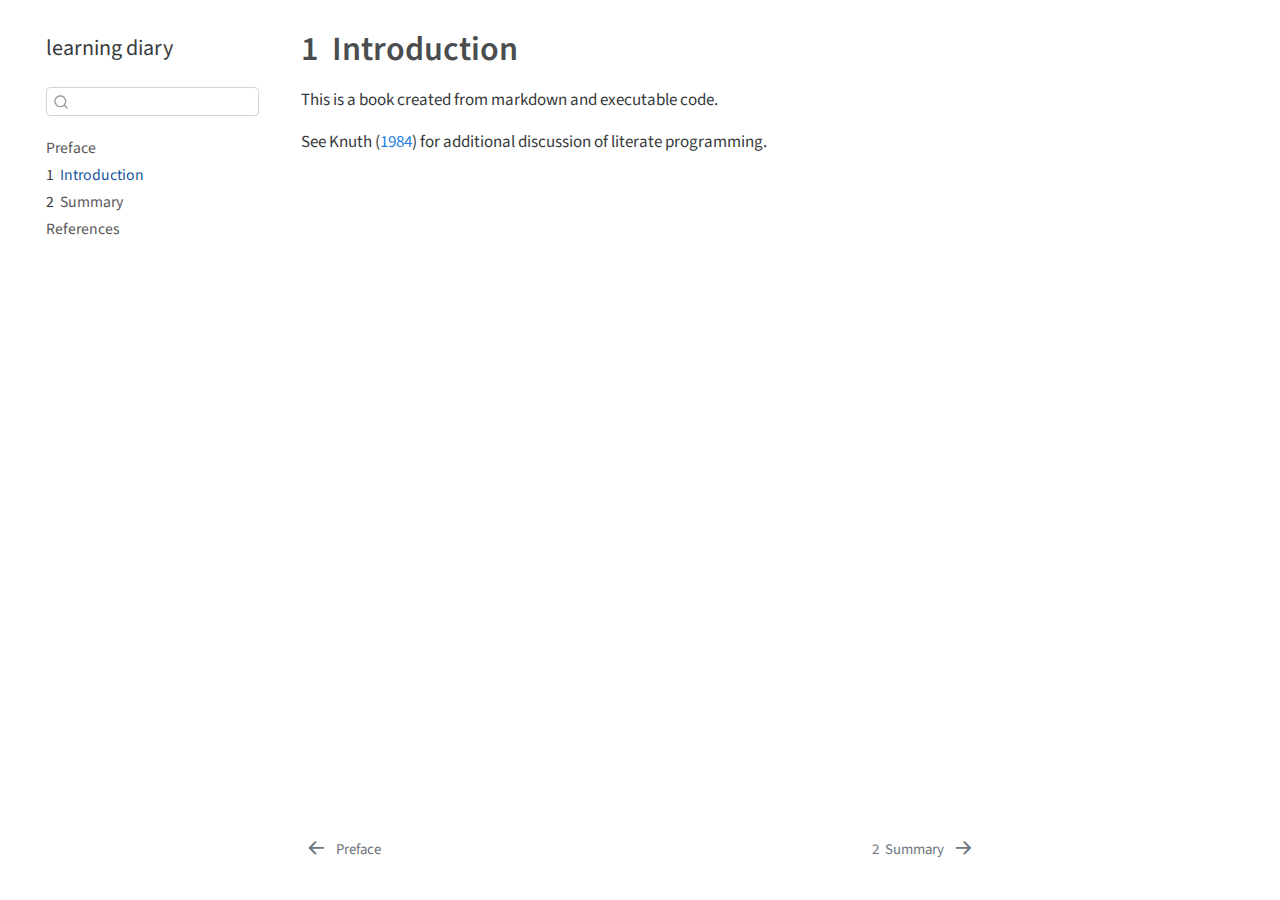
==== docs/intro.html @ c93b9a5d "test" ====
<!DOCTYPE html>
<html xmlns="http://www.w3.org/1999/xhtml" lang="en" xml:lang="en"><head>

<meta charset="utf-8">
<meta name="generator" content="quarto-1.3.450">

<meta name="viewport" content="width=device-width, initial-scale=1.0, user-scalable=yes">


<title>learning diary - 1&nbsp; Introduction</title>
<style>
code{white-space: pre-wrap;}
span.smallcaps{font-variant: small-caps;}
div.columns{display: flex; gap: min(4vw, 1.5em);}
div.column{flex: auto; overflow-x: auto;}
div.hanging-indent{margin-left: 1.5em; text-indent: -1.5em;}
ul.task-list{list-style: none;}
ul.task-list li input[type="checkbox"] {
  width: 0.8em;
  margin: 0 0.8em 0.2em -1em; /* quarto-specific, see https://github.com/quarto-dev/quarto-cli/issues/4556 */ 
  vertical-align: middle;
}
/* CSS for citations */
div.csl-bib-body { }
div.csl-entry {
  clear: both;
}
.hanging-indent div.csl-entry {
  margin-left:2em;
  text-indent:-2em;
}
div.csl-left-margin {
  min-width:2em;
  float:left;
}
div.csl-right-inline {
  margin-left:2em;
  padding-left:1em;
}
div.csl-indent {
  margin-left: 2em;
}</style>


<script src="site_libs/quarto-nav/quarto-nav.js"></script>
<script src="site_libs/quarto-nav/headroom.min.js"></script>
<script src="site_libs/clipboard/clipboard.min.js"></script>
<script src="site_libs/quarto-search/autocomplete.umd.js"></script>
<script src="site_libs/quarto-search/fuse.min.js"></script>
<script src="site_libs/quarto-search/quarto-search.js"></script>
<meta name="quarto:offset" content="./">
<link href="./summary.html" rel="next">
<link href="./index.html" rel="prev">
<script src="site_libs/quarto-html/quarto.js"></script>
<script src="site_libs/quarto-html/popper.min.js"></script>
<script src="site_libs/quarto-html/tippy.umd.min.js"></script>
<script src="site_libs/quarto-html/anchor.min.js"></script>
<link href="site_libs/quarto-html/tippy.css" rel="stylesheet">
<link href="site_libs/quarto-html/quarto-syntax-highlighting.css" rel="stylesheet" id="quarto-text-highlighting-styles">
<script src="site_libs/bootstrap/bootstrap.min.js"></script>
<link href="site_libs/bootstrap/bootstrap-icons.css" rel="stylesheet">
<link href="site_libs/bootstrap/bootstrap.min.css" rel="stylesheet" id="quarto-bootstrap" data-mode="light">
<script id="quarto-search-options" type="application/json">{
  "location": "sidebar",
  "copy-button": false,
  "collapse-after": 3,
  "panel-placement": "start",
  "type": "textbox",
  "limit": 20,
  "language": {
    "search-no-results-text": "No results",
    "search-matching-documents-text": "matching documents",
    "search-copy-link-title": "Copy link to search",
    "search-hide-matches-text": "Hide additional matches",
    "search-more-match-text": "more match in this document",
    "search-more-matches-text": "more matches in this document",
    "search-clear-button-title": "Clear",
    "search-detached-cancel-button-title": "Cancel",
    "search-submit-button-title": "Submit",
    "search-label": "Search"
  }
}</script>


</head>

<body class="nav-sidebar floating">

<div id="quarto-search-results"></div>
  <header id="quarto-header" class="headroom fixed-top">
  <nav class="quarto-secondary-nav">
    <div class="container-fluid d-flex">
      <button type="button" class="quarto-btn-toggle btn" data-bs-toggle="collapse" data-bs-target="#quarto-sidebar,#quarto-sidebar-glass" aria-controls="quarto-sidebar" aria-expanded="false" aria-label="Toggle sidebar navigation" onclick="if (window.quartoToggleHeadroom) { window.quartoToggleHeadroom(); }">
        <i class="bi bi-layout-text-sidebar-reverse"></i>
      </button>
      <nav class="quarto-page-breadcrumbs" aria-label="breadcrumb"><ol class="breadcrumb"><li class="breadcrumb-item"><a href="./intro.html"><span class="chapter-number">1</span>&nbsp; <span class="chapter-title">Introduction</span></a></li></ol></nav>
      <a class="flex-grow-1" role="button" data-bs-toggle="collapse" data-bs-target="#quarto-sidebar,#quarto-sidebar-glass" aria-controls="quarto-sidebar" aria-expanded="false" aria-label="Toggle sidebar navigation" onclick="if (window.quartoToggleHeadroom) { window.quartoToggleHeadroom(); }">      
      </a>
      <button type="button" class="btn quarto-search-button" aria-label="" onclick="window.quartoOpenSearch();">
        <i class="bi bi-search"></i>
      </button>
    </div>
  </nav>
</header>
<!-- content -->
<div id="quarto-content" class="quarto-container page-columns page-rows-contents page-layout-article">
<!-- sidebar -->
  <nav id="quarto-sidebar" class="sidebar collapse collapse-horizontal sidebar-navigation floating overflow-auto">
    <div class="pt-lg-2 mt-2 text-left sidebar-header">
    <div class="sidebar-title mb-0 py-0">
      <a href="./">learning diary</a> 
    </div>
      </div>
        <div class="mt-2 flex-shrink-0 align-items-center">
        <div class="sidebar-search">
        <div id="quarto-search" class="" title="Search"></div>
        </div>
        </div>
    <div class="sidebar-menu-container"> 
    <ul class="list-unstyled mt-1">
        <li class="sidebar-item">
  <div class="sidebar-item-container"> 
  <a href="./index.html" class="sidebar-item-text sidebar-link">
 <span class="menu-text">Preface</span></a>
  </div>
</li>
        <li class="sidebar-item">
  <div class="sidebar-item-container"> 
  <a href="./intro.html" class="sidebar-item-text sidebar-link active">
 <span class="menu-text"><span class="chapter-number">1</span>&nbsp; <span class="chapter-title">Introduction</span></span></a>
  </div>
</li>
        <li class="sidebar-item">
  <div class="sidebar-item-container"> 
  <a href="./summary.html" class="sidebar-item-text sidebar-link">
 <span class="menu-text"><span class="chapter-number">2</span>&nbsp; <span class="chapter-title">Summary</span></span></a>
  </div>
</li>
        <li class="sidebar-item">
  <div class="sidebar-item-container"> 
  <a href="./references.html" class="sidebar-item-text sidebar-link">
 <span class="menu-text">References</span></a>
  </div>
</li>
    </ul>
    </div>
</nav>
<div id="quarto-sidebar-glass" data-bs-toggle="collapse" data-bs-target="#quarto-sidebar,#quarto-sidebar-glass"></div>
<!-- margin-sidebar -->
    <div id="quarto-margin-sidebar" class="sidebar margin-sidebar">
        
    </div>
<!-- main -->
<main class="content" id="quarto-document-content">

<header id="title-block-header" class="quarto-title-block default">
<div class="quarto-title">
<h1 class="title"><span class="chapter-number">1</span>&nbsp; <span class="chapter-title">Introduction</span></h1>
</div>



<div class="quarto-title-meta">

    
  
    
  </div>
  

</header>

<p>This is a book created from markdown and executable code.</p>
<p>See <span class="citation" data-cites="knuth84">Knuth (<a href="references.html#ref-knuth84" role="doc-biblioref">1984</a>)</span> for additional discussion of literate programming.</p>


<div id="refs" class="references csl-bib-body hanging-indent" role="list" style="display: none">
<div id="ref-knuth84" class="csl-entry" role="listitem">
Knuth, Donald E. 1984. <span>“Literate Programming.”</span> <em>Comput. J.</em> 27 (2): 97–111. <a href="https://doi.org/10.1093/comjnl/27.2.97">https://doi.org/10.1093/comjnl/27.2.97</a>.
</div>
</div>

</main> <!-- /main -->
<script id="quarto-html-after-body" type="application/javascript">
window.document.addEventListener("DOMContentLoaded", function (event) {
  const toggleBodyColorMode = (bsSheetEl) => {
    const mode = bsSheetEl.getAttribute("data-mode");
    const bodyEl = window.document.querySelector("body");
    if (mode === "dark") {
      bodyEl.classList.add("quarto-dark");
      bodyEl.classList.remove("quarto-light");
    } else {
      bodyEl.classList.add("quarto-light");
      bodyEl.classList.remove("quarto-dark");
    }
  }
  const toggleBodyColorPrimary = () => {
    const bsSheetEl = window.document.querySelector("link#quarto-bootstrap");
    if (bsSheetEl) {
      toggleBodyColorMode(bsSheetEl);
    }
  }
  toggleBodyColorPrimary();  
  const icon = "";
  const anchorJS = new window.AnchorJS();
  anchorJS.options = {
    placement: 'right',
    icon: icon
  };
  anchorJS.add('.anchored');
  const isCodeAnnotation = (el) => {
    for (const clz of el.classList) {
      if (clz.startsWith('code-annotation-')) {                     
        return true;
      }
    }
    return false;
  }
  const clipboard = new window.ClipboardJS('.code-copy-button', {
    text: function(trigger) {
      const codeEl = trigger.previousElementSibling.cloneNode(true);
      for (const childEl of codeEl.children) {
        if (isCodeAnnotation(childEl)) {
          childEl.remove();
        }
      }
      return codeEl.innerText;
    }
  });
  clipboard.on('success', function(e) {
    // button target
    const button = e.trigger;
    // don't keep focus
    button.blur();
    // flash "checked"
    button.classList.add('code-copy-button-checked');
    var currentTitle = button.getAttribute("title");
    button.setAttribute("title", "Copied!");
    let tooltip;
    if (window.bootstrap) {
      button.setAttribute("data-bs-toggle", "tooltip");
      button.setAttribute("data-bs-placement", "left");
      button.setAttribute("data-bs-title", "Copied!");
      tooltip = new bootstrap.Tooltip(button, 
        { trigger: "manual", 
          customClass: "code-copy-button-tooltip",
          offset: [0, -8]});
      tooltip.show();    
    }
    setTimeout(function() {
      if (tooltip) {
        tooltip.hide();
        button.removeAttribute("data-bs-title");
        button.removeAttribute("data-bs-toggle");
        button.removeAttribute("data-bs-placement");
      }
      button.setAttribute("title", currentTitle);
      button.classList.remove('code-copy-button-checked');
    }, 1000);
    // clear code selection
    e.clearSelection();
  });
  function tippyHover(el, contentFn) {
    const config = {
      allowHTML: true,
      content: contentFn,
      maxWidth: 500,
      delay: 100,
      arrow: false,
      appendTo: function(el) {
          return el.parentElement;
      },
      interactive: true,
      interactiveBorder: 10,
      theme: 'quarto',
      placement: 'bottom-start'
    };
    window.tippy(el, config); 
  }
  const noterefs = window.document.querySelectorAll('a[role="doc-noteref"]');
  for (var i=0; i<noterefs.length; i++) {
    const ref = noterefs[i];
    tippyHover(ref, function() {
      // use id or data attribute instead here
      let href = ref.getAttribute('data-footnote-href') || ref.getAttribute('href');
      try { href = new URL(href).hash; } catch {}
      const id = href.replace(/^#\/?/, "");
      const note = window.document.getElementById(id);
      return note.innerHTML;
    });
  }
      let selectedAnnoteEl;
      const selectorForAnnotation = ( cell, annotation) => {
        let cellAttr = 'data-code-cell="' + cell + '"';
        let lineAttr = 'data-code-annotation="' +  annotation + '"';
        const selector = 'span[' + cellAttr + '][' + lineAttr + ']';
        return selector;
      }
      const selectCodeLines = (annoteEl) => {
        const doc = window.document;
        const targetCell = annoteEl.getAttribute("data-target-cell");
        const targetAnnotation = annoteEl.getAttribute("data-target-annotation");
        const annoteSpan = window.document.querySelector(selectorForAnnotation(targetCell, targetAnnotation));
        const lines = annoteSpan.getAttribute("data-code-lines").split(",");
        const lineIds = lines.map((line) => {
          return targetCell + "-" + line;
        })
        let top = null;
        let height = null;
        let parent = null;
        if (lineIds.length > 0) {
            //compute the position of the single el (top and bottom and make a div)
            const el = window.document.getElementById(lineIds[0]);
            top = el.offsetTop;
            height = el.offsetHeight;
            parent = el.parentElement.parentElement;
          if (lineIds.length > 1) {
            const lastEl = window.document.getElementById(lineIds[lineIds.length - 1]);
            const bottom = lastEl.offsetTop + lastEl.offsetHeight;
            height = bottom - top;
          }
          if (top !== null && height !== null && parent !== null) {
            // cook up a div (if necessary) and position it 
            let div = window.document.getElementById("code-annotation-line-highlight");
            if (div === null) {
              div = window.document.createElement("div");
              div.setAttribute("id", "code-annotation-line-highlight");
              div.style.position = 'absolute';
              parent.appendChild(div);
            }
            div.style.top = top - 2 + "px";
            div.style.height = height + 4 + "px";
            let gutterDiv = window.document.getElementById("code-annotation-line-highlight-gutter");
            if (gutterDiv === null) {
              gutterDiv = window.document.createElement("div");
              gutterDiv.setAttribute("id", "code-annotation-line-highlight-gutter");
              gutterDiv.style.position = 'absolute';
              const codeCell = window.document.getElementById(targetCell);
              const gutter = codeCell.querySelector('.code-annotation-gutter');
              gutter.appendChild(gutterDiv);
            }
            gutterDiv.style.top = top - 2 + "px";
            gutterDiv.style.height = height + 4 + "px";
          }
          selectedAnnoteEl = annoteEl;
        }
      };
      const unselectCodeLines = () => {
        const elementsIds = ["code-annotation-line-highlight", "code-annotation-line-highlight-gutter"];
        elementsIds.forEach((elId) => {
          const div = window.document.getElementById(elId);
          if (div) {
            div.remove();
          }
        });
        selectedAnnoteEl = undefined;
      };
      // Attach click handler to the DT
      const annoteDls = window.document.querySelectorAll('dt[data-target-cell]');
      for (const annoteDlNode of annoteDls) {
        annoteDlNode.addEventListener('click', (event) => {
          const clickedEl = event.target;
          if (clickedEl !== selectedAnnoteEl) {
            unselectCodeLines();
            const activeEl = window.document.querySelector('dt[data-target-cell].code-annotation-active');
            if (activeEl) {
              activeEl.classList.remove('code-annotation-active');
            }
            selectCodeLines(clickedEl);
            clickedEl.classList.add('code-annotation-active');
          } else {
            // Unselect the line
            unselectCodeLines();
            clickedEl.classList.remove('code-annotation-active');
          }
        });
      }
  const findCites = (el) => {
    const parentEl = el.parentElement;
    if (parentEl) {
      const cites = parentEl.dataset.cites;
      if (cites) {
        return {
          el,
          cites: cites.split(' ')
        };
      } else {
        return findCites(el.parentElement)
      }
    } else {
      return undefined;
    }
  };
  var bibliorefs = window.document.querySelectorAll('a[role="doc-biblioref"]');
  for (var i=0; i<bibliorefs.length; i++) {
    const ref = bibliorefs[i];
    const citeInfo = findCites(ref);
    if (citeInfo) {
      tippyHover(citeInfo.el, function() {
        var popup = window.document.createElement('div');
        citeInfo.cites.forEach(function(cite) {
          var citeDiv = window.document.createElement('div');
          citeDiv.classList.add('hanging-indent');
          citeDiv.classList.add('csl-entry');
          var biblioDiv = window.document.getElementById('ref-' + cite);
          if (biblioDiv) {
            citeDiv.innerHTML = biblioDiv.innerHTML;
          }
          popup.appendChild(citeDiv);
        });
        return popup.innerHTML;
      });
    }
  }
});
</script>
<nav class="page-navigation">
  <div class="nav-page nav-page-previous">
      <a href="./index.html" class="pagination-link">
        <i class="bi bi-arrow-left-short"></i> <span class="nav-page-text">Preface</span>
      </a>          
  </div>
  <div class="nav-page nav-page-next">
      <a href="./summary.html" class="pagination-link">
        <span class="nav-page-text"><span class="chapter-number">2</span>&nbsp; <span class="chapter-title">Summary</span></span> <i class="bi bi-arrow-right-short"></i>
      </a>
  </div>
</nav>
</div> <!-- /content -->



</body></html>
---- docs/site_libs/quarto-html/tippy.css ----
.tippy-box[data-animation=fade][data-state=hidden]{opacity:0}[data-tippy-root]{max-width:calc(100vw - 10px)}.tippy-box{position:relative;background-color:#333;color:#fff;border-radius:4px;font-size:14px;line-height:1.4;white-space:normal;outline:0;transition-property:transform,visibility,opacity}.tippy-box[data-placement^=top]>.tippy-arrow{bottom:0}.tippy-box[data-placement^=top]>.tippy-arrow:before{bottom:-7px;left:0;border-width:8px 8px 0;border-top-color:initial;transform-origin:center top}.tippy-box[data-placement^=bottom]>.tippy-arrow{top:0}.tippy-box[data-placement^=bottom]>.tippy-arrow:before{top:-7px;left:0;border-width:0 8px 8px;border-bottom-color:initial;transform-origin:center bottom}.tippy-box[data-placement^=left]>.tippy-arrow{right:0}.tippy-box[data-placement^=left]>.tippy-arrow:before{border-width:8px 0 8px 8px;border-left-color:initial;right:-7px;transform-origin:center left}.tippy-box[data-placement^=right]>.tippy-arrow{left:0}.tippy-box[data-placement^=right]>.tippy-arrow:before{left:-7px;border-width:8px 8px 8px 0;border-right-color:initial;transform-origin:center right}.tippy-box[data-inertia][data-state=visible]{transition-timing-function:cubic-bezier(.54,1.5,.38,1.11)}.tippy-arrow{width:16px;height:16px;color:#333}.tippy-arrow:before{content:"";position:absolute;border-color:transparent;border-style:solid}.tippy-content{position:relative;padding:5px 9px;z-index:1}
---- docs/site_libs/quarto-html/quarto-syntax-highlighting.css ----
/* quarto syntax highlight colors */
:root {
  --quarto-hl-ot-color: #003B4F;
  --quarto-hl-at-color: #657422;
  --quarto-hl-ss-color: #20794D;
  --quarto-hl-an-color: #5E5E5E;
  --quarto-hl-fu-color: #4758AB;
  --quarto-hl-st-color: #20794D;
  --quarto-hl-cf-color: #003B4F;
  --quarto-hl-op-color: #5E5E5E;
  --quarto-hl-er-color: #AD0000;
  --quarto-hl-bn-color: #AD0000;
  --quarto-hl-al-color: #AD0000;
  --quarto-hl-va-color: #111111;
  --quarto-hl-bu-color: inherit;
  --quarto-hl-ex-color: inherit;
  --quarto-hl-pp-color: #AD0000;
  --quarto-hl-in-color: #5E5E5E;
  --quarto-hl-vs-color: #20794D;
  --quarto-hl-wa-color: #5E5E5E;
  --quarto-hl-do-color: #5E5E5E;
  --quarto-hl-im-color: #00769E;
  --quarto-hl-ch-color: #20794D;
  --quarto-hl-dt-color: #AD0000;
  --quarto-hl-fl-color: #AD0000;
  --quarto-hl-co-color: #5E5E5E;
  --quarto-hl-cv-color: #5E5E5E;
  --quarto-hl-cn-color: #8f5902;
  --quarto-hl-sc-color: #5E5E5E;
  --quarto-hl-dv-color: #AD0000;
  --quarto-hl-kw-color: #003B4F;
}

/* other quarto variables */
:root {
  --quarto-font-monospace: SFMono-Regular, Menlo, Monaco, Consolas, "Liberation Mono", "Courier New", monospace;
}

pre > code.sourceCode > span {
  color: #003B4F;
}

code span {
  color: #003B4F;
}

code.sourceCode > span {
  color: #003B4F;
}

div.sourceCode,
div.sourceCode pre.sourceCode {
  color: #003B4F;
}

code span.ot {
  color: #003B4F;
  font-style: inherit;
}

code span.at {
  color: #657422;
  font-style: inherit;
}

code span.ss {
  color: #20794D;
  font-style: inherit;
}

code span.an {
  color: #5E5E5E;
  font-style: inherit;
}

code span.fu {
  color: #4758AB;
  font-style: inherit;
}

code span.st {
  color: #20794D;
  font-style: inherit;
}

code span.cf {
  color: #003B4F;
  font-style: inherit;
}

code span.op {
  color: #5E5E5E;
  font-style: inherit;
}

code span.er {
  color: #AD0000;
  font-style: inherit;
}

code span.bn {
  color: #AD0000;
  font-style: inherit;
}

code span.al {
  color: #AD0000;
  font-style: inherit;
}

code span.va {
  color: #111111;
  font-style: inherit;
}

code span.bu {
  font-style: inherit;
}

code span.ex {
  font-style: inherit;
}

code span.pp {
  color: #AD0000;
  font-style: inherit;
}

code span.in {
  color: #5E5E5E;
  font-style: inherit;
}

code span.vs {
  color: #20794D;
  font-style: inherit;
}

code span.wa {
  color: #5E5E5E;
  font-style: italic;
}

code span.do {
  color: #5E5E5E;
  font-style: italic;
}

code span.im {
  color: #00769E;
  font-style: inherit;
}

code span.ch {
  color: #20794D;
  font-style: inherit;
}

code span.dt {
  color: #AD0000;
  font-style: inherit;
}

code span.fl {
  color: #AD0000;
  font-style: inherit;
}

code span.co {
  color: #5E5E5E;
  font-style: inherit;
}

code span.cv {
  color: #5E5E5E;
  font-style: italic;
}

code span.cn {
  color: #8f5902;
  font-style: inherit;
}

code span.sc {
  color: #5E5E5E;
  font-style: inherit;
}

code span.dv {
  color: #AD0000;
  font-style: inherit;
}

code span.kw {
  color: #003B4F;
  font-style: inherit;
}

.prevent-inlining {
  content: "</";
}

/*# sourceMappingURL=debc5d5d77c3f9108843748ff7464032.css.map */
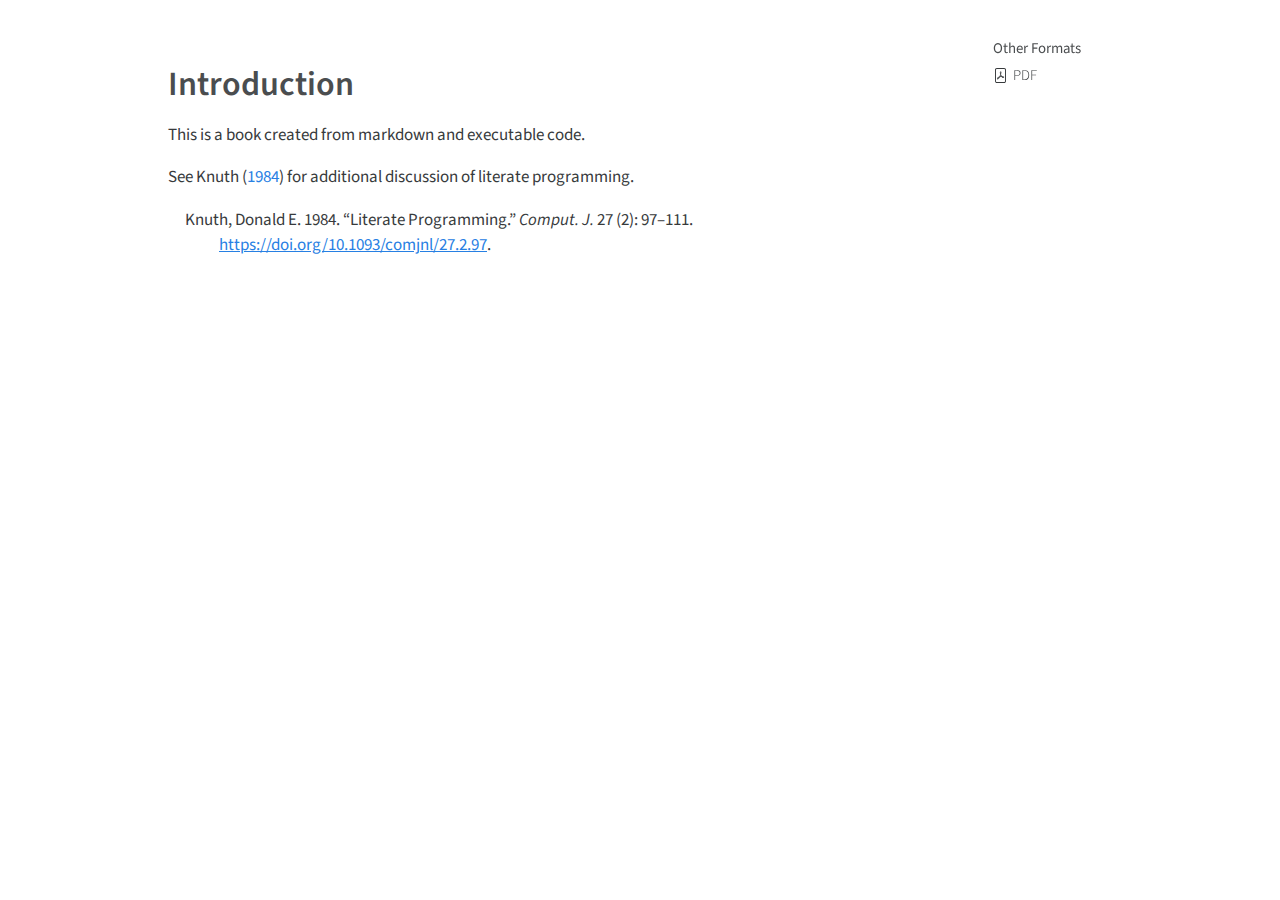
==== commit d1ca90ad: "publish" ====
--- a/docs/intro.html
+++ b/docs/intro.html
@@ -7,7 +7,7 @@
 <meta name="viewport" content="width=device-width, initial-scale=1.0, user-scalable=yes">
 
 
-<title>learning diary - 1&nbsp; Introduction</title>
+<title>intro</title>
 <style>
 code{white-space: pre-wrap;}
 span.smallcaps{font-variant: small-caps;}
@@ -43,14 +43,11 @@
 
 
 <script src="site_libs/quarto-nav/quarto-nav.js"></script>
-<script src="site_libs/quarto-nav/headroom.min.js"></script>
 <script src="site_libs/clipboard/clipboard.min.js"></script>
 <script src="site_libs/quarto-search/autocomplete.umd.js"></script>
 <script src="site_libs/quarto-search/fuse.min.js"></script>
 <script src="site_libs/quarto-search/quarto-search.js"></script>
 <meta name="quarto:offset" content="./">
-<link href="./summary.html" rel="next">
-<link href="./index.html" rel="prev">
 <script src="site_libs/quarto-html/quarto.js"></script>
 <script src="site_libs/quarto-html/popper.min.js"></script>
 <script src="site_libs/quarto-html/tippy.umd.min.js"></script>
@@ -84,101 +81,33 @@
 
 </head>
 
-<body class="nav-sidebar floating">
+<body>
 
 <div id="quarto-search-results"></div>
-  <header id="quarto-header" class="headroom fixed-top">
-  <nav class="quarto-secondary-nav">
-    <div class="container-fluid d-flex">
-      <button type="button" class="quarto-btn-toggle btn" data-bs-toggle="collapse" data-bs-target="#quarto-sidebar,#quarto-sidebar-glass" aria-controls="quarto-sidebar" aria-expanded="false" aria-label="Toggle sidebar navigation" onclick="if (window.quartoToggleHeadroom) { window.quartoToggleHeadroom(); }">
-        <i class="bi bi-layout-text-sidebar-reverse"></i>
-      </button>
-      <nav class="quarto-page-breadcrumbs" aria-label="breadcrumb"><ol class="breadcrumb"><li class="breadcrumb-item"><a href="./intro.html"><span class="chapter-number">1</span>&nbsp; <span class="chapter-title">Introduction</span></a></li></ol></nav>
-      <a class="flex-grow-1" role="button" data-bs-toggle="collapse" data-bs-target="#quarto-sidebar,#quarto-sidebar-glass" aria-controls="quarto-sidebar" aria-expanded="false" aria-label="Toggle sidebar navigation" onclick="if (window.quartoToggleHeadroom) { window.quartoToggleHeadroom(); }">      
-      </a>
-      <button type="button" class="btn quarto-search-button" aria-label="" onclick="window.quartoOpenSearch();">
-        <i class="bi bi-search"></i>
-      </button>
-    </div>
-  </nav>
-</header>
 <!-- content -->
 <div id="quarto-content" class="quarto-container page-columns page-rows-contents page-layout-article">
 <!-- sidebar -->
-  <nav id="quarto-sidebar" class="sidebar collapse collapse-horizontal sidebar-navigation floating overflow-auto">
-    <div class="pt-lg-2 mt-2 text-left sidebar-header">
-    <div class="sidebar-title mb-0 py-0">
-      <a href="./">learning diary</a> 
-    </div>
-      </div>
-        <div class="mt-2 flex-shrink-0 align-items-center">
-        <div class="sidebar-search">
-        <div id="quarto-search" class="" title="Search"></div>
-        </div>
-        </div>
-    <div class="sidebar-menu-container"> 
-    <ul class="list-unstyled mt-1">
-        <li class="sidebar-item">
-  <div class="sidebar-item-container"> 
-  <a href="./index.html" class="sidebar-item-text sidebar-link">
- <span class="menu-text">Preface</span></a>
-  </div>
-</li>
-        <li class="sidebar-item">
-  <div class="sidebar-item-container"> 
-  <a href="./intro.html" class="sidebar-item-text sidebar-link active">
- <span class="menu-text"><span class="chapter-number">1</span>&nbsp; <span class="chapter-title">Introduction</span></span></a>
-  </div>
-</li>
-        <li class="sidebar-item">
-  <div class="sidebar-item-container"> 
-  <a href="./summary.html" class="sidebar-item-text sidebar-link">
- <span class="menu-text"><span class="chapter-number">2</span>&nbsp; <span class="chapter-title">Summary</span></span></a>
-  </div>
-</li>
-        <li class="sidebar-item">
-  <div class="sidebar-item-container"> 
-  <a href="./references.html" class="sidebar-item-text sidebar-link">
- <span class="menu-text">References</span></a>
-  </div>
-</li>
-    </ul>
-    </div>
-</nav>
-<div id="quarto-sidebar-glass" data-bs-toggle="collapse" data-bs-target="#quarto-sidebar,#quarto-sidebar-glass"></div>
 <!-- margin-sidebar -->
     <div id="quarto-margin-sidebar" class="sidebar margin-sidebar">
         
-    </div>
+    <div class="quarto-alternate-formats"><h2>Other Formats</h2><ul><li><a href="intro.pdf"><i class="bi bi-file-pdf"></i>PDF</a></li></ul></div></div>
 <!-- main -->
 <main class="content" id="quarto-document-content">
 
-<header id="title-block-header" class="quarto-title-block default">
-<div class="quarto-title">
-<h1 class="title"><span class="chapter-number">1</span>&nbsp; <span class="chapter-title">Introduction</span></h1>
-</div>
-
-
-
-<div class="quarto-title-meta">
-
-    
-  
-    
-  </div>
-  
-
-</header>
-
+
+
+<section id="introduction" class="level1">
+<h1>Introduction</h1>
 <p>This is a book created from markdown and executable code.</p>
-<p>See <span class="citation" data-cites="knuth84">Knuth (<a href="references.html#ref-knuth84" role="doc-biblioref">1984</a>)</span> for additional discussion of literate programming.</p>
-
-
-<div id="refs" class="references csl-bib-body hanging-indent" role="list" style="display: none">
+<p>See <span class="citation" data-cites="knuth84">Knuth (<a href="#ref-knuth84" role="doc-biblioref">1984</a>)</span> for additional discussion of literate programming.</p>
+
+
+<div id="refs" class="references csl-bib-body hanging-indent" role="list">
 <div id="ref-knuth84" class="csl-entry" role="listitem">
 Knuth, Donald E. 1984. <span>“Literate Programming.”</span> <em>Comput. J.</em> 27 (2): 97–111. <a href="https://doi.org/10.1093/comjnl/27.2.97">https://doi.org/10.1093/comjnl/27.2.97</a>.
 </div>
 </div>
+</section>
 
 </main> <!-- /main -->
 <script id="quarto-html-after-body" type="application/javascript">
@@ -414,18 +343,6 @@
   }
 });
 </script>
-<nav class="page-navigation">
-  <div class="nav-page nav-page-previous">
-      <a href="./index.html" class="pagination-link">
-        <i class="bi bi-arrow-left-short"></i> <span class="nav-page-text">Preface</span>
-      </a>          
-  </div>
-  <div class="nav-page nav-page-next">
-      <a href="./summary.html" class="pagination-link">
-        <span class="nav-page-text"><span class="chapter-number">2</span>&nbsp; <span class="chapter-title">Summary</span></span> <i class="bi bi-arrow-right-short"></i>
-      </a>
-  </div>
-</nav>
 </div> <!-- /content -->
 
 
